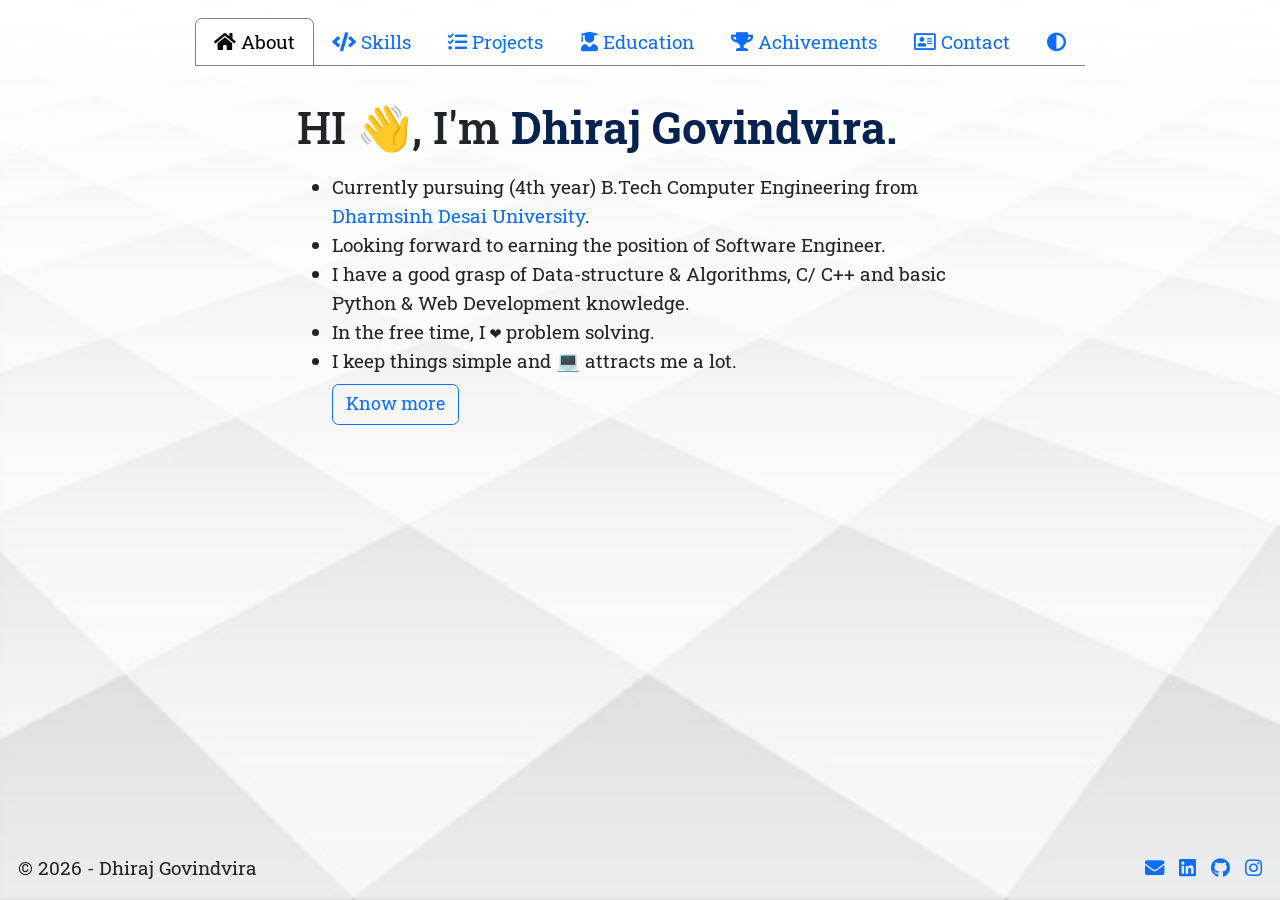
==== index.html @ 25db4c76 "Update index.html" ====
<!DOCTYPE html>
<html>
    <head>
        <title>Dhiraj Govindvira</title>
        <link rel="icon" href="./icon.png" type="image/x-icon">        
        <!-- meta tags -->
        <meta name="title" content="Dhiraj Govindvira - Portfolio Website">
        <meta name="author" content="Dhiraj Govindvira">
        <meta name="description" content="Know more about Dhiraj Govindvira.">
        <meta name="keywords" content="Dhiraj, Dhiraj Govindvira, portfolio, website, HTML, CSS, JavaScript, Bootstrap">
        <meta name="viewport" content="width=device-width, initial-scale=1.0">
        <!-- css -->    
        <link rel="stylesheet" href="https://cdnjs.cloudflare.com/ajax/libs/bootstrap/5.1.3/css/bootstrap.min.css">
        <link rel="stylesheet" href="https://cdnjs.cloudflare.com/ajax/libs/font-awesome/5.15.4/css/all.min.css">
        <link rel="stylesheet" href="./style.css">
    </head>

    <body class="p-3">    
        <header id="header"></header>
        <section class="content p-3" id="content"></section>
        <footer id="footer"></footer>
        <!-- script -->
        <script src="https://cdnjs.cloudflare.com/ajax/libs/bootstrap/5.1.3/js/bootstrap.bundle.min.js"></script>
        <script src="./components/component.js"></script>
        <script src="./script.js"></script>
    </body>
</html>
---- style.css ----
@import url('https://fonts.googleapis.com/css2?family=Roboto+Slab:wght@300;350;400&display=swap');

body, html {
    margin: 0;
    padding: 0;
    height: 100vh;
    font-size: 1.1rem;
    overflow-x: hidden;
    display: flex; 
    flex-direction: column;
    font-family: 'Roboto Slab', 'Cambria', 'Lucida Bright', monospace, sans-serif;
    background: url('assets/bg/bg-white.jpg');
    background-repeat: no-repeat;
    background-size: cover;
}
.content {
    margin-left: 21%;
    margin-right: 21%;
}
footer {
    margin-top: auto;
}
.hide {
    display: none;
}
/* bold font */
.bold {
    font-weight: bold;
}
.dark-mode .bold {
    font-weight: 350;
}
/* link */
a:link {
    text-decoration: none;
}
a:link:hover {
    text-decoration: underline;
}
.dark-mode a {
    color: #809fff;
}
/* dark mode */
.dark-mode {
    color: #eee;
    background: #121212;
    font-weight: 300;
}

/* media query */
/* laptop */
@media screen and (max-width: 1200px) {
    .content {
        margin-left: 15%;
        margin-right: 15%;
    }
}
/* medium screen */
@media screen and (max-width: 1000px) {
    body, .about .know-more {
        font-size: 95%;
    }
    .content {
        margin-left: 7%;
        margin-right: 7%;
    }
}
/* mobile */
@media screen and (max-width: 600px) {
    body, .about .know-more {
        font-size: 85%;
    }
    .content {
        margin-left: 0;
        margin-right: 0;
    }
    .hide {
        display: initial;
    }
    .header-menu .dropdown .dropdown-title, .header-menu .dropdown .dropdown-menu {
        font-size: 95%;
    }
    .header .header-tab {
        display: none;
    }
}
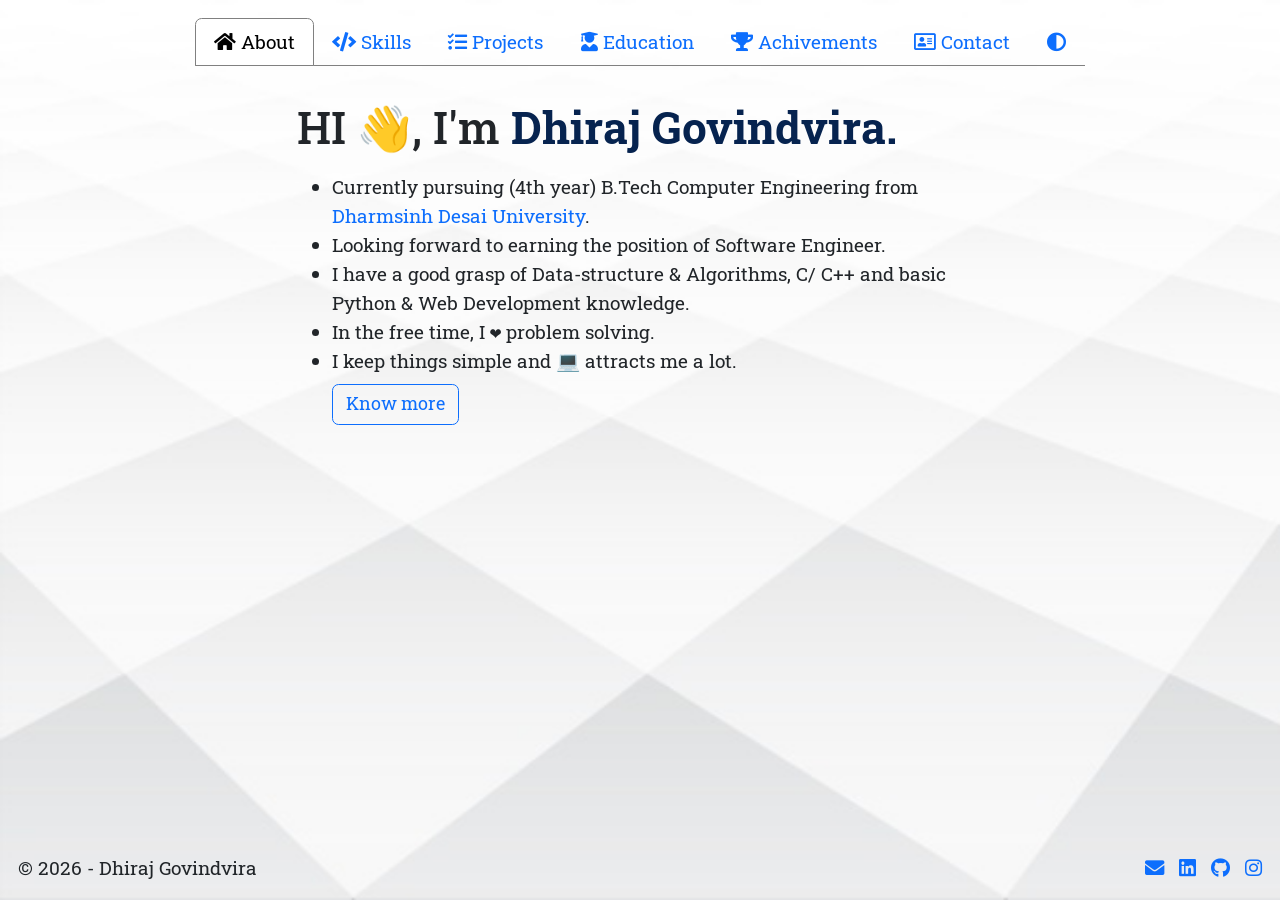
==== commit 74da90a2: "font-size: 1em;" ====
--- a/index.html
+++ b/index.html
@@ -15,7 +15,7 @@
         <link rel="stylesheet" href="./style.css">
     </head>
 
-    <body class="p-3">    
+    <body class="p-3">
         <header id="header"></header>
         <section class="content p-3" id="content"></section>
         <footer id="footer"></footer>
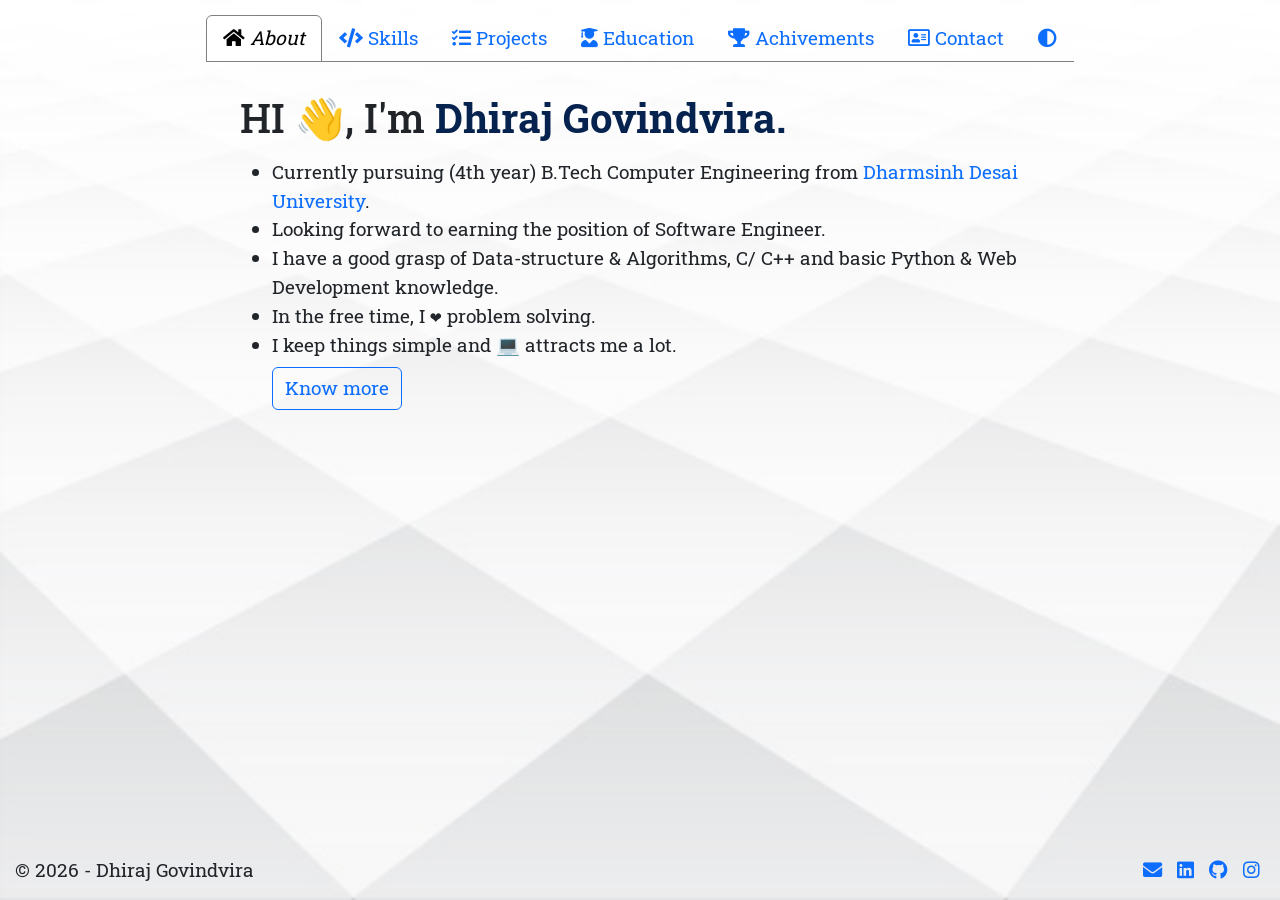
==== commit 865f4c0b: "update. - comments added. - used flex in footer and content." ====
--- a/index.html
+++ b/index.html
@@ -2,6 +2,7 @@
 <html>
     <head>
         <title>Dhiraj Govindvira</title>
+        <!-- title icon -->
         <link rel="icon" href="./icon.png" type="image/x-icon">        
         <!-- meta tags -->
         <meta name="title" content="Dhiraj Govindvira - Portfolio Website">
@@ -9,18 +10,26 @@
         <meta name="description" content="Know more about Dhiraj Govindvira.">
         <meta name="keywords" content="Dhiraj, Dhiraj Govindvira, portfolio, website, HTML, CSS, JavaScript, Bootstrap">
         <meta name="viewport" content="width=device-width, initial-scale=1.0">
-        <!-- css -->    
+        <!-- bootstrap css -->
         <link rel="stylesheet" href="https://cdnjs.cloudflare.com/ajax/libs/bootstrap/5.1.3/css/bootstrap.min.css">
+        <!-- font-awesome css -->
         <link rel="stylesheet" href="https://cdnjs.cloudflare.com/ajax/libs/font-awesome/5.15.4/css/all.min.css">
+        <!-- custom css -->
         <link rel="stylesheet" href="./style.css">
     </head>
 
-    <body class="p-3">
-        <header id="header"></header>
-        <section class="content p-3" id="content"></section>
-        <footer id="footer"></footer>
-        <!-- script -->
+    <body>
+        <!-- content -->
+        <div class="wrapper">
+            <header class="header-wrapper" id="header-wrapper"></header>
+            <section class="main-wrapper">
+                <div id="main-wrapper"></div>
+            </section>
+            <footer class="footer-wrapper" id="footer-wrapper"></footer>
+        </div>
+        <!-- bootstrap script -->
         <script src="https://cdnjs.cloudflare.com/ajax/libs/bootstrap/5.1.3/js/bootstrap.bundle.min.js"></script>
+        <!-- custom scripts -->
         <script src="./components/component.js"></script>
         <script src="./script.js"></script>
     </body>
--- a/style.css
+++ b/style.css
@@ -1,46 +1,59 @@
 @import url('https://fonts.googleapis.com/css2?family=Roboto+Slab:wght@300;350;400&display=swap');
 
-body, html {
+* {
     margin: 0;
     padding: 0;
-    height: 100vh;
-    font-size: 1.1rem;
-    overflow-x: hidden;
-    display: flex; 
-    flex-direction: column;
+    /* border: 1px solid black; */
+}
+body {
+    font-size: 1.2rem;
     font-family: 'Roboto Slab', 'Cambria', 'Lucida Bright', monospace, sans-serif;
     background: url('assets/bg/bg-white.jpg');
     background-repeat: no-repeat;
     background-size: cover;
+    overflow-x: hidden;
 }
-.content {
-    margin-left: 21%;
-    margin-right: 21%;
+
+.wrapper {
+    padding: 15px;
+    min-height: 100vh;
+    display: flex;
+    flex-direction: column;
 }
-footer {
-    margin-top: auto;
+.wrapper > .main-wrapper {
+    flex: 1;
+    padding: 1rem;
+    display: flex;
+    flex-direction: row;
+    justify-content: center;
 }
+.wrapper > .main-wrapper > #main-wrapper {
+    width: 50rem;
+}
+
 .hide {
     display: none;
 }
-/* bold font */
+.un-hide {
+    display: initial;
+}
 .bold {
     font-weight: bold;
 }
 .dark-mode .bold {
     font-weight: 350;
 }
-/* link */
-a:link {
+
+a {
     text-decoration: none;
 }
-a:link:hover {
+a:hover {
     text-decoration: underline;
 }
 .dark-mode a {
     color: #809fff;
 }
-/* dark mode */
+
 .dark-mode {
     color: #eee;
     background: #121212;
@@ -48,39 +61,26 @@
 }
 
 /* media query */
-/* laptop */
-@media screen and (max-width: 1200px) {
-    .content {
-        margin-left: 15%;
-        margin-right: 15%;
-    }
-}
 /* medium screen */
 @media screen and (max-width: 1000px) {
-    body, .about .know-more {
-        font-size: 95%;
+    body {
+        font-size: 90%;
+        /* background: aqua; */
     }
-    .content {
-        margin-left: 7%;
-        margin-right: 7%;
+    .wrapper > .main-wrapper > #main-wrapper {
+        width: 40rem;
     }
 }
 /* mobile */
 @media screen and (max-width: 600px) {
-    body, .about .know-more {
+    body {
         font-size: 85%;
-    }
-    .content {
-        margin-left: 0;
-        margin-right: 0;
+        /* background: bisque; */
     }
     .hide {
         display: initial;
     }
-    .header-menu .dropdown .dropdown-title, .header-menu .dropdown .dropdown-menu {
-        font-size: 95%;
-    }
-    .header .header-tab {
+    .un-hide {
         display: none;
     }
 }
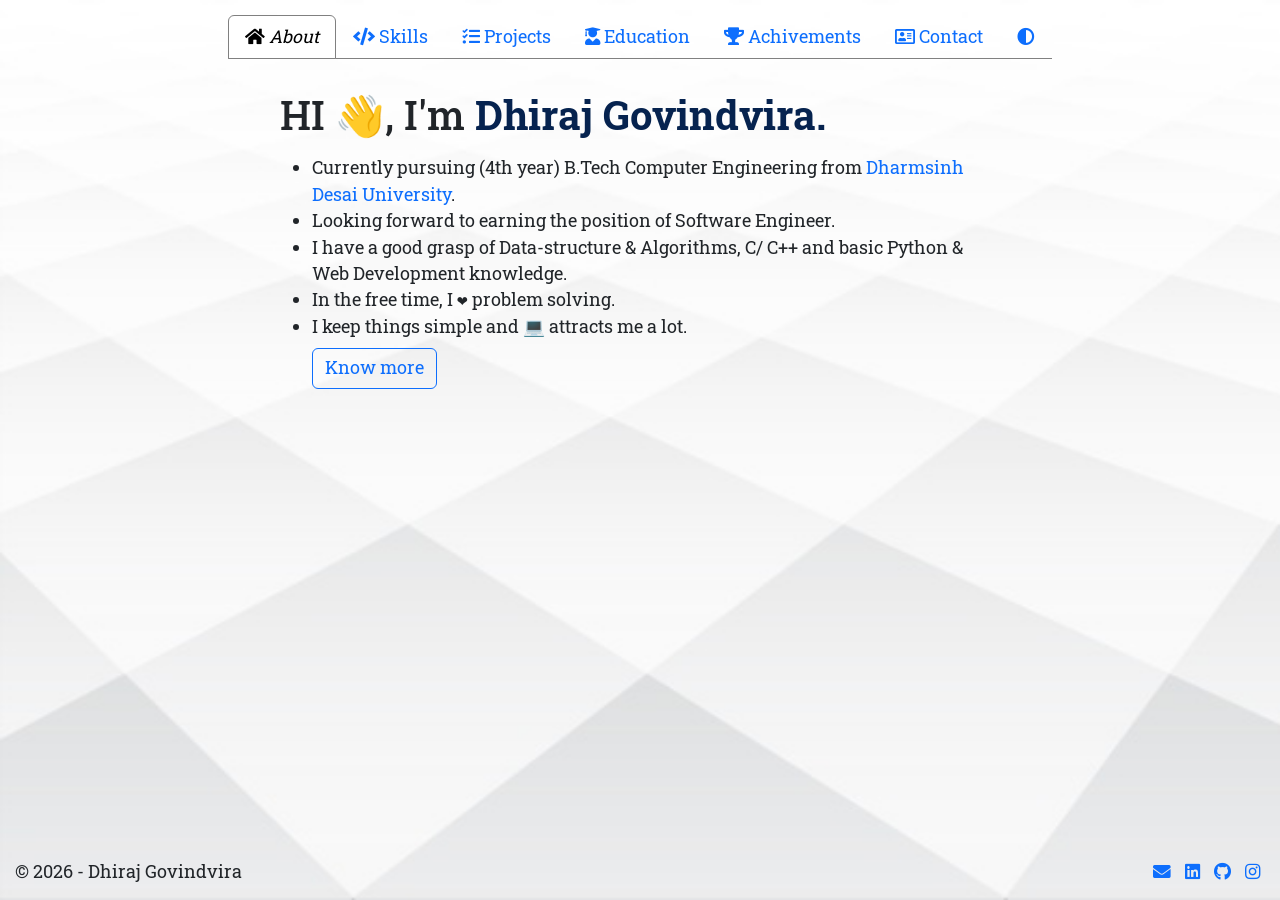
==== commit 9919553a: "link overflow bug fixed and more comments :)" ====
--- a/index.html
+++ b/index.html
@@ -21,11 +21,11 @@
     <body>
         <!-- content -->
         <div class="wrapper">
-            <header class="header-wrapper" id="header-wrapper"></header>
-            <section class="main-wrapper">
+            <div class="header-wrapper" id="header-wrapper"></div>
+            <div class="main-wrapper">
                 <div id="main-wrapper"></div>
-            </section>
-            <footer class="footer-wrapper" id="footer-wrapper"></footer>
+            </div>
+            <div class="footer-wrapper" id="footer-wrapper"></div>
         </div>
         <!-- bootstrap script -->
         <script src="https://cdnjs.cloudflare.com/ajax/libs/bootstrap/5.1.3/js/bootstrap.bundle.min.js"></script>
--- a/style.css
+++ b/style.css
@@ -3,10 +3,9 @@
 * {
     margin: 0;
     padding: 0;
-    /* border: 1px solid black; */
 }
 body {
-    font-size: 1.2rem;
+    font-size: 1.1rem;
     font-family: 'Roboto Slab', 'Cambria', 'Lucida Bright', monospace, sans-serif;
     background: url('assets/bg/bg-white.jpg');
     background-repeat: no-repeat;
@@ -14,6 +13,7 @@
     overflow-x: hidden;
 }
 
+/* content */
 .wrapper {
     padding: 15px;
     min-height: 100vh;
@@ -25,18 +25,22 @@
     padding: 1rem;
     display: flex;
     flex-direction: row;
+    flex-wrap: wrap;
     justify-content: center;
 }
 .wrapper > .main-wrapper > #main-wrapper {
-    width: 50rem;
+    width: 45rem;
 }
 
+/* hide & unhide */
 .hide {
     display: none;
 }
 .un-hide {
     display: initial;
 }
+
+/* bold */
 .bold {
     font-weight: bold;
 }
@@ -44,8 +48,13 @@
     font-weight: 350;
 }
 
+/* link */
 a {
     text-decoration: none;
+    /* wrap link */
+    overflow-wrap: break-word;
+    word-wrap: break-word;
+    word-break: break-word;
 }
 a:hover {
     text-decoration: underline;
@@ -61,21 +70,19 @@
 }
 
 /* media query */
-/* medium screen */
+/* medium screen width < 1000px */
 @media screen and (max-width: 1000px) {
     body {
         font-size: 90%;
-        /* background: aqua; */
     }
     .wrapper > .main-wrapper > #main-wrapper {
         width: 40rem;
     }
 }
-/* mobile */
+/* mobile width < 600px */
 @media screen and (max-width: 600px) {
     body {
         font-size: 85%;
-        /* background: bisque; */
     }
     .hide {
         display: initial;
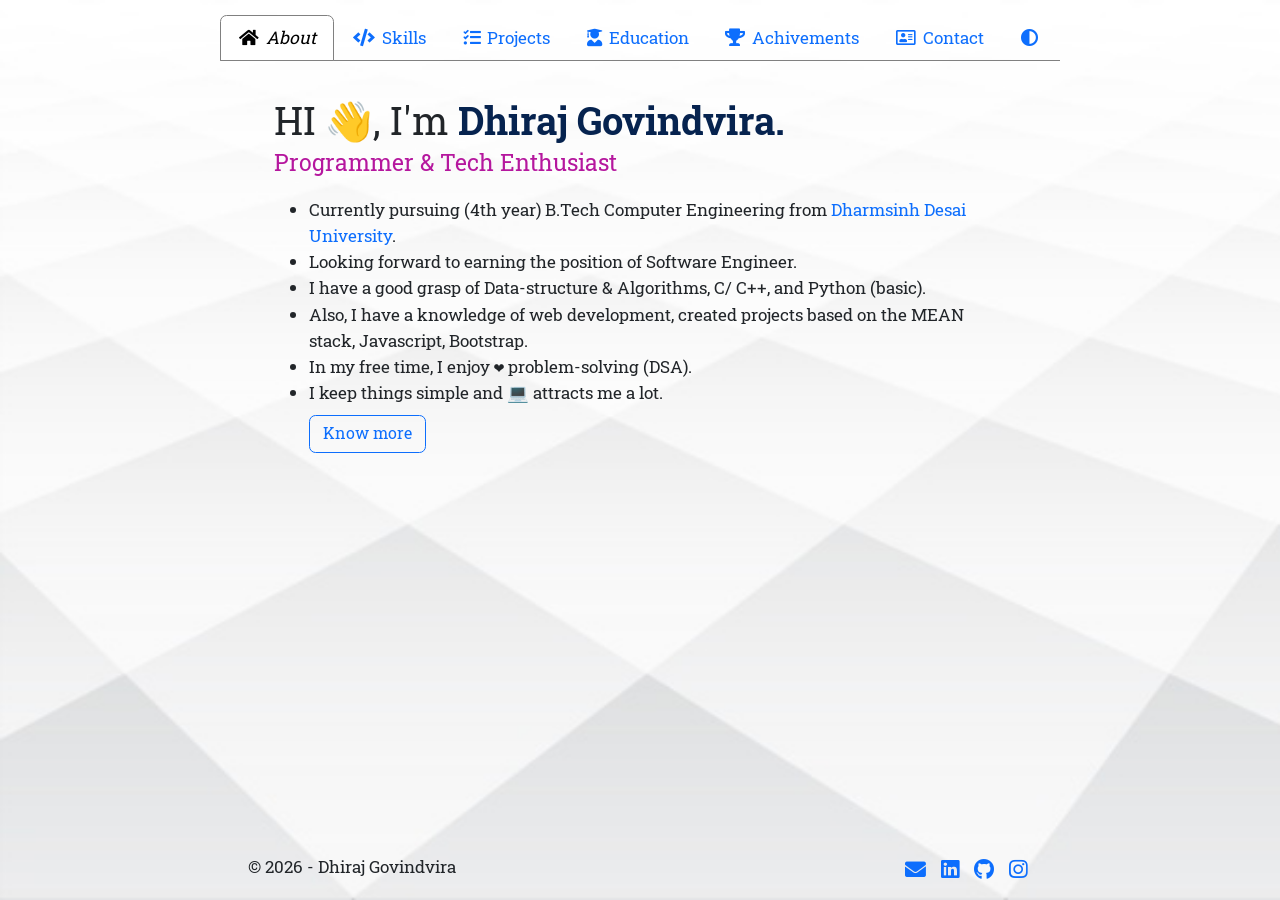
==== commit aa828d53: "footer at center." ====
--- a/index.html
+++ b/index.html
@@ -25,7 +25,9 @@
             <div class="main-wrapper">
                 <div id="main-wrapper"></div>
             </div>
-            <div class="footer-wrapper" id="footer-wrapper"></div>
+            <div class="footer-wrapper">
+                <div id="footer-wrapper"></div>
+            </div>
         </div>
         <!-- bootstrap script -->
         <script src="https://cdnjs.cloudflare.com/ajax/libs/bootstrap/5.1.3/js/bootstrap.bundle.min.js"></script>
--- a/style.css
+++ b/style.css
@@ -1,11 +1,22 @@
 @import url('https://fonts.googleapis.com/css2?family=Roboto+Slab:wght@300;350;400&display=swap');
 
-* {
+:root {
+    --purple: #b5179e;
+    --light-green: #48e5c2;
+    --dark-white: #eee;
+    --dark-black: #121212;
+    --dark-link: #809fff;
+    --dark-gray: rgb(163, 163, 163);
+    --icon-margin-right: 5px;
+}
+*, *::after, *::before {
     margin: 0;
     padding: 0;
 }
+html {
+    font-size: calc(0.85rem + 0.3vw);
+}
 body {
-    font-size: 1.1rem;
     font-family: 'Roboto Slab', 'Cambria', 'Lucida Bright', monospace, sans-serif;
     background: url('assets/bg/bg-white.jpg');
     background-repeat: no-repeat;
@@ -29,7 +40,16 @@
     justify-content: center;
 }
 .wrapper > .main-wrapper > #main-wrapper {
-    width: 45rem;
+    width: min(42rem, 100%);
+}
+.wrapper > .footer-wrapper {
+    display: flex;
+    flex-direction: row;
+    flex-wrap: wrap;
+    justify-content: center;
+}
+.wrapper > .footer-wrapper > #footer-wrapper {
+    width: min(45rem, 100%);
 }
 
 /* hide & unhide */
@@ -60,30 +80,17 @@
     text-decoration: underline;
 }
 .dark-mode a {
-    color: #809fff;
+    color: var(--dark-link);
 }
 
 .dark-mode {
-    color: #eee;
-    background: #121212;
+    color: var(--dark-white);
+    background: var(--dark-black);
     font-weight: 300;
 }
 
-/* media query */
-/* medium screen width < 1000px */
-@media screen and (max-width: 1000px) {
-    body {
-        font-size: 90%;
-    }
-    .wrapper > .main-wrapper > #main-wrapper {
-        width: 40rem;
-    }
-}
 /* mobile width < 600px */
 @media screen and (max-width: 600px) {
-    body {
-        font-size: 85%;
-    }
     .hide {
         display: initial;
     }
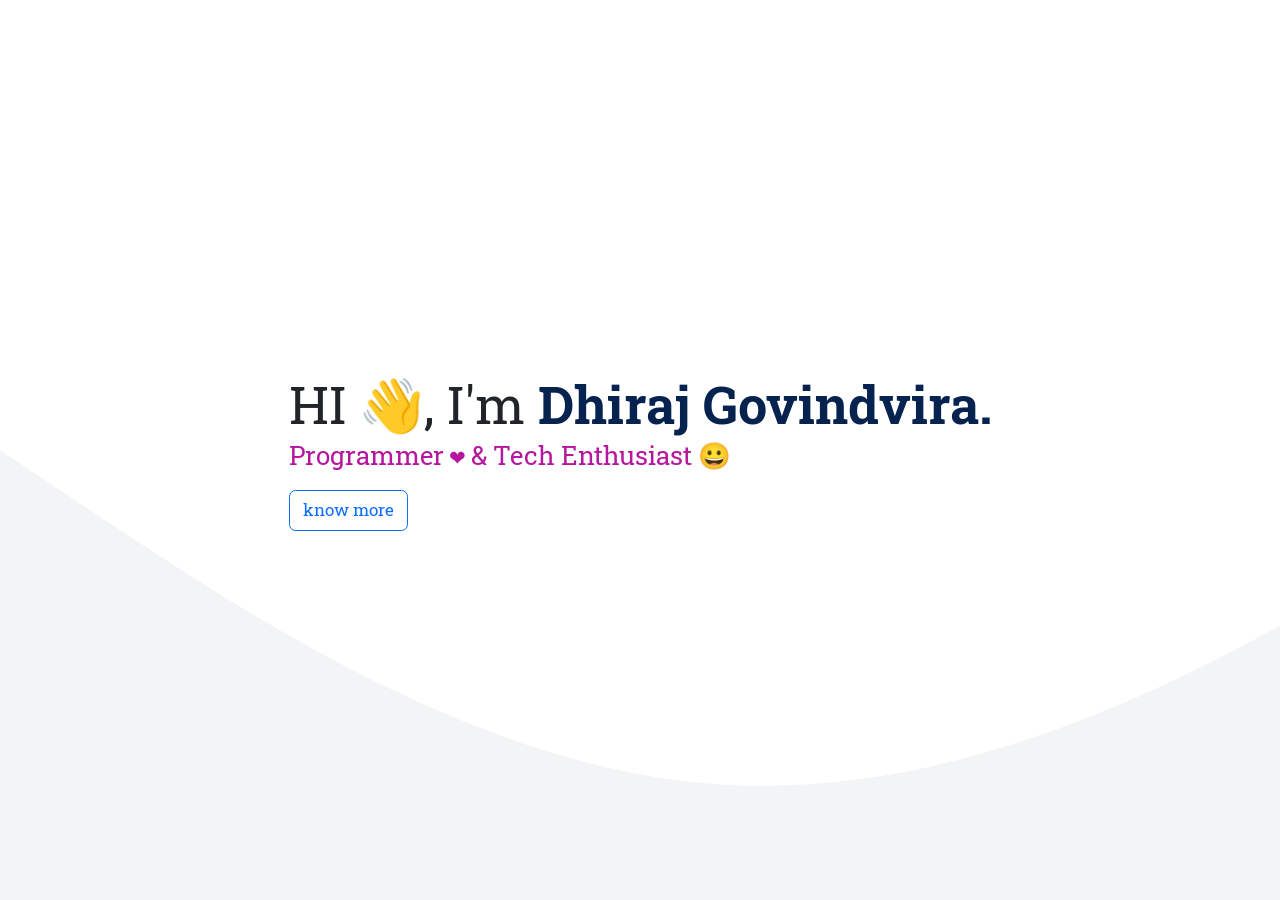
==== commit dbc720b2: "start page and hide, un-hide update." ====
--- a/index.html
+++ b/index.html
@@ -19,8 +19,16 @@
     </head>
 
     <body>
+        <!-- starting page -->
+        <div class="start">
+            <div>
+                <div class="hi">HI 👋, I'm <span class="name bold">Dhiraj Govindvira.</span></div>
+                <div class="role"> Programmer ❤️ & Tech Enthusiast 😀</div>
+                <div><button class="mt-3 btn btn-outline-primary" onclick="start()">know more</button></div>
+            </div>
+        </div>
         <!-- content -->
-        <div class="wrapper">
+        <div class="hide wrapper">
             <div class="header-wrapper" id="header-wrapper"></div>
             <div class="main-wrapper">
                 <div id="main-wrapper"></div>
--- a/style.css
+++ b/style.css
@@ -18,10 +18,39 @@
 }
 body {
     font-family: 'Roboto Slab', 'Cambria', 'Lucida Bright', monospace, sans-serif;
-    background: url('assets/bg/bg-white.jpg');
+    overflow-x: hidden;
+    /* background */
+    background: url('./assets/bg/wave-light.svg');
+    background-size: cover;
     background-repeat: no-repeat;
-    background-size: cover;
-    overflow-x: hidden;
+    background-color: #fff;
+}
+
+/* main page */
+.start {
+    padding: 3rem;
+    height: 100vh;
+    display: flex;
+    justify-content: center;
+    align-items: center;
+    line-height: normal;
+}
+.start .hi {
+    font-size: 3rem;
+    line-height: normal;
+}
+.start .hi .name {
+    color: #06234F;
+}
+.start .role {
+    font-size: 1.5rem;
+    color: var(--purple);
+}
+.dark-mode .start .hi .name {
+    color: #48e5c2;
+}
+.dark-mode .start .role {
+    color: var(--dark-gray);
 }
 
 /* content */
@@ -52,14 +81,6 @@
     width: min(45rem, 100%);
 }
 
-/* hide & unhide */
-.hide {
-    display: none;
-}
-.un-hide {
-    display: initial;
-}
-
 /* bold */
 .bold {
     font-weight: bold;
@@ -83,18 +104,36 @@
     color: var(--dark-link);
 }
 
-.dark-mode {
-    color: var(--dark-white);
-    background: var(--dark-black);
-    font-weight: 300;
+/* hide & unhide */
+.hide, .mobile {
+    display: none;
+}
+.un-hide, .web {
+    display: initial;
 }
 
-/* mobile width < 600px */
+.dark-mode {
+    font-weight: 300;
+    color: var(--dark-white);
+    /* background */
+    background: url('./assets/bg/wave-dark.svg');
+    background-size: cover;
+    background-repeat: no-repeat;
+    background-color: var(--dark-black);
+}
+
+/* mobile screen */
 @media screen and (max-width: 600px) {
-    .hide {
+    .mobile {
         display: initial;
     }
-    .un-hide {
+    .web {
         display: none;
     }
+}
+/* very large screen */
+@media screen and (min-width: 2500px) {
+    html {
+        font-size: calc(2rem + 0.1vw);
+    }
 }
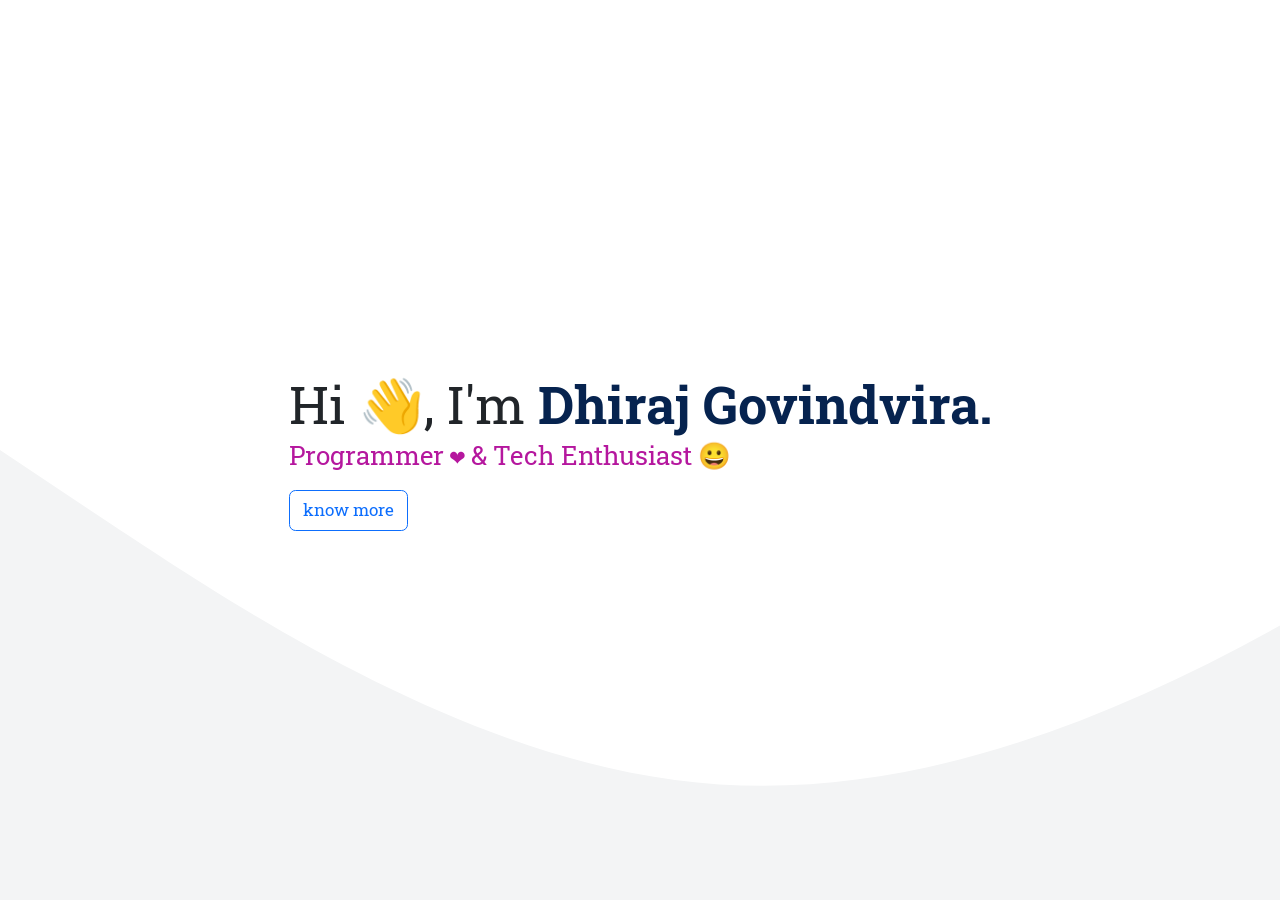
==== commit a644e0ab: "minor changes. ?. use in JavaScript defer in script tag" ====
--- a/index.html
+++ b/index.html
@@ -16,13 +16,19 @@
         <link rel="stylesheet" href="https://cdnjs.cloudflare.com/ajax/libs/font-awesome/5.15.4/css/all.min.css">
         <!-- custom css -->
         <link rel="stylesheet" href="./style.css">
+
+        <!-- bootstrap script -->
+        <script src="https://cdnjs.cloudflare.com/ajax/libs/bootstrap/5.1.3/js/bootstrap.bundle.min.js" defer></script>
+        <!-- custom scripts -->
+        <script src="./components/component.js" defer></script>
+        <script src="./script.js" defer></script>
     </head>
 
     <body>
         <!-- starting page -->
         <div class="start">
             <div>
-                <div class="hi">HI 👋, I'm <span class="name bold">Dhiraj Govindvira.</span></div>
+                <div class="hi">Hi 👋, I'm <span class="name bold">Dhiraj Govindvira.</span></div>
                 <div class="role"> Programmer ❤️ & Tech Enthusiast 😀</div>
                 <div><button class="mt-3 btn btn-outline-primary" onclick="start()">know more</button></div>
             </div>
@@ -37,10 +43,5 @@
                 <div id="footer-wrapper"></div>
             </div>
         </div>
-        <!-- bootstrap script -->
-        <script src="https://cdnjs.cloudflare.com/ajax/libs/bootstrap/5.1.3/js/bootstrap.bundle.min.js"></script>
-        <!-- custom scripts -->
-        <script src="./components/component.js"></script>
-        <script src="./script.js"></script>
     </body>
 </html>
--- a/style.css
+++ b/style.css
@@ -26,7 +26,7 @@
     background-color: #fff;
 }
 
-/* main page */
+/* start page */
 .start {
     padding: 3rem;
     height: 100vh;
@@ -47,7 +47,7 @@
     color: var(--purple);
 }
 .dark-mode .start .hi .name {
-    color: #48e5c2;
+    color: var(--light-green);
 }
 .dark-mode .start .role {
     color: var(--dark-gray);
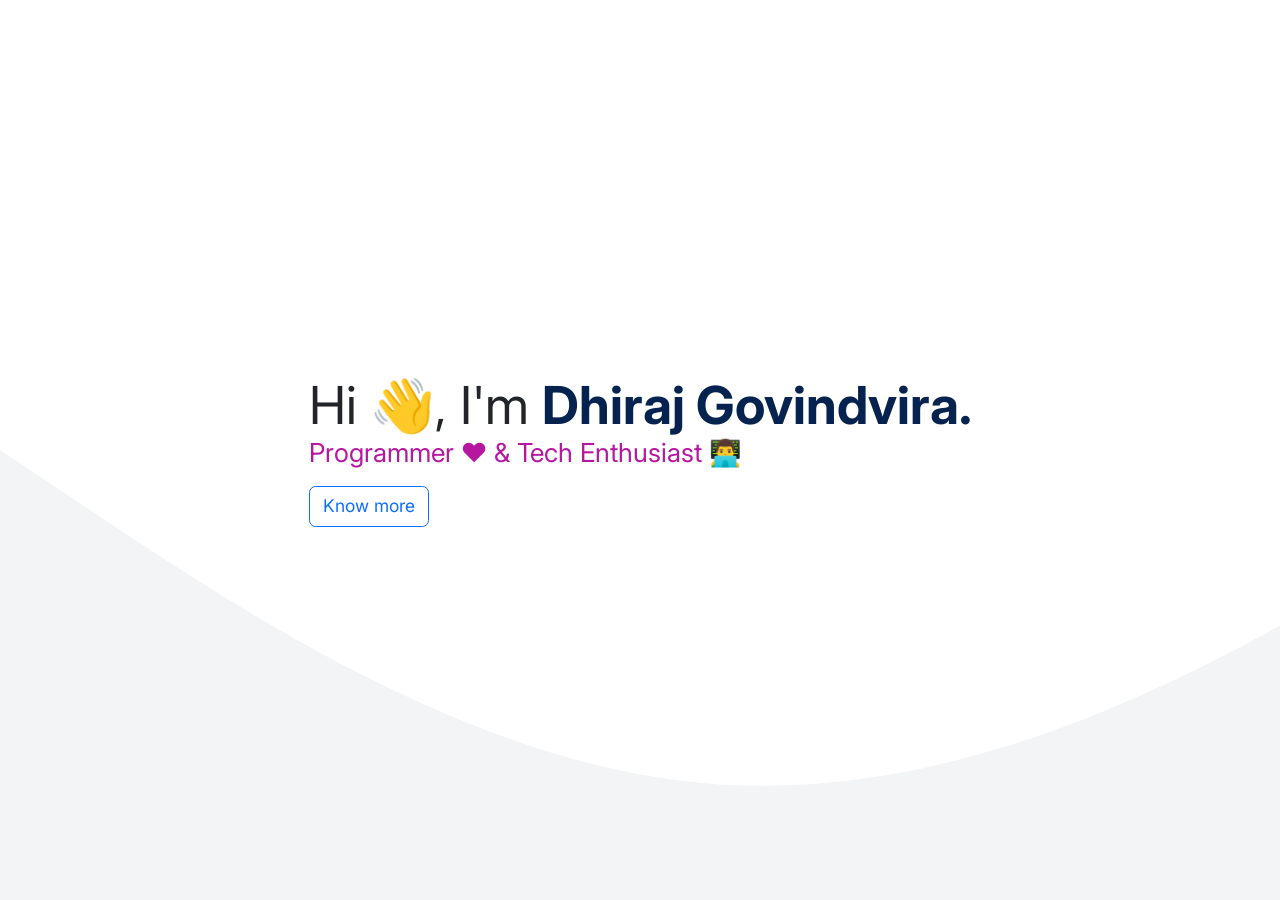
==== commit 14a7d873: "Initial update" ====
--- a/index.html
+++ b/index.html
@@ -29,8 +29,12 @@
         <div class="start">
             <div>
                 <div class="hi">Hi 👋, I'm <span class="name bold">Dhiraj Govindvira.</span></div>
-                <div class="role"> Programmer ❤️ & Tech Enthusiast 😀</div>
-                <div><button class="mt-3 btn btn-outline-primary" onclick="start()">know more</button></div>
+                <div class="role"> Programmer ❤️ & Tech Enthusiast 👨‍💻</div>
+                <div>
+                    <button class="mt-3 btn btn-outline-primary" onclick="start()">
+                        Know more
+                    </button>
+                </div>
             </div>
         </div>
         <!-- content -->
--- a/style.css
+++ b/style.css
@@ -1,4 +1,4 @@
-@import url('https://fonts.googleapis.com/css2?family=Roboto+Slab:wght@300;350;400&display=swap');
+@import url('https://fonts.googleapis.com/css2?family=Inter:wght@100..900&display=swap');
 
 :root {
     --purple: #b5179e;
@@ -17,7 +17,7 @@
     font-size: calc(0.85rem + 0.3vw);
 }
 body {
-    font-family: 'Roboto Slab', 'Cambria', 'Lucida Bright', monospace, sans-serif;
+    font-family: "Inter", sans-serif;
     overflow-x: hidden;
     /* background */
     background: url('./assets/bg/wave-light.svg');
@@ -69,7 +69,7 @@
     justify-content: center;
 }
 .wrapper > .main-wrapper > #main-wrapper {
-    width: min(42rem, 100%);
+    width: min(55rem, 100%);
 }
 .wrapper > .footer-wrapper {
     display: flex;
@@ -78,7 +78,7 @@
     justify-content: center;
 }
 .wrapper > .footer-wrapper > #footer-wrapper {
-    width: min(45rem, 100%);
+    width: min(55rem, 100%);
 }
 
 /* bold */
